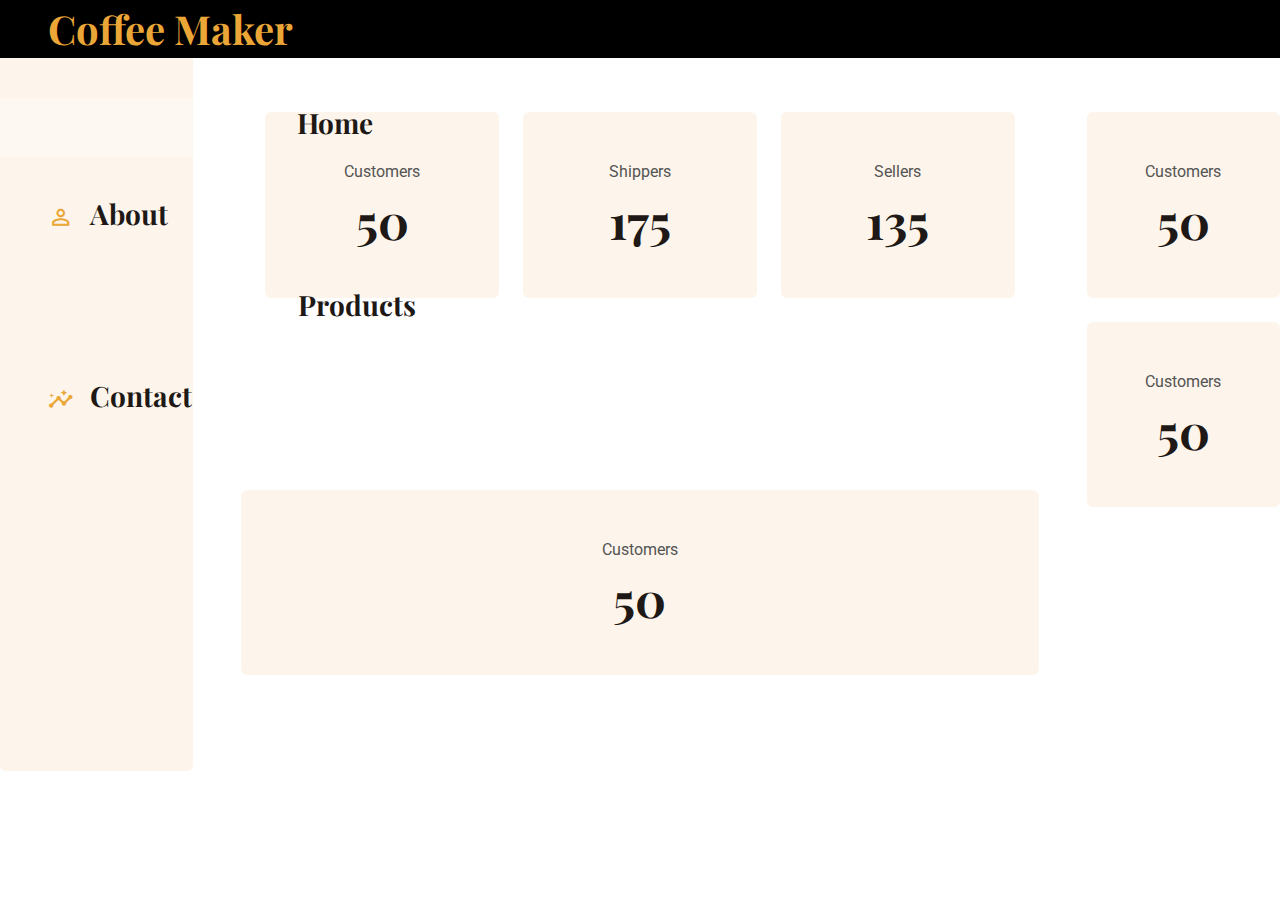
==== Admin.html @ 3b458cee "Authen" ====
<!DOCTYPE html>
<html lang="en">

<head>
    <meta charset="UTF-8">
    <meta http-equiv="X-UA-Compatible" content="IE=edge">
    <meta name="viewport" content="width=device-width, initial-scale=1.0">
    <title>Admin</title>
    <link href="img/favicon.ico" rel="icon">

    <!-- Google Web Fonts -->
    <link rel="preconnect" href="https://fonts.googleapis.com">
    <link rel="preconnect" href="https://fonts.gstatic.com" crossorigin>
    <link
        href="https://fonts.googleapis.com/css2?family=Roboto:wght@400;500&family=Playfair+Display:wght@600;700&display=swap"
        rel="stylesheet">

    <!-- Icon Font Stylesheet -->
    <link href="https://cdnjs.cloudflare.com/ajax/libs/font-awesome/5.10.0/css/all.min.css" rel="stylesheet">
    <link href="https://cdn.jsdelivr.net/npm/bootstrap-icons@1.4.1/font/bootstrap-icons.css" rel="stylesheet">

    <!-- Libraries Stylesheet -->
    <link href="lib/animate/animate.min.css" rel="stylesheet">
    <link href="lib/owlcarousel/assets/owl.carousel.min.css" rel="stylesheet">

    <!-- Customized Bootstrap Stylesheet -->
    <link href="css/bootstrap.min.css" rel="stylesheet">

    <!-- Template Stylesheet -->
    <link href="admin.css" rel="stylesheet">
    <link href="css/home.css" rel="stylesheet">
    <link rel="stylesheet" href="https://fonts.googleapis.com/icon?family=Material+Icons+Sharp" />



</head>

<body>

    <nav class="navbar navbar-expand-lg navbar-dark fixed-top py-lg-0 px-lg-5 wow fadeIn" data-wow-delay="0.1s">
        <a href="index.html" class="navbar-brand ms-4 ms-lg-0">
            <h1 class="text-primary m-0">Coffee Maker</h1>
        </a>
    </nav>


    <div class=" py-3 row">
        <div class="col-lg-2">

            <div class="fact-item bg-light rounded text-center h-100 slidebar">

                
                <a href="index.html" class="nav-item nav-link active">
                    <span class="material-icons-sharp">grid_view</span>
                    <h3>Home</h3>
                </a>
                <a href="about.html" class="nav-item nav-link">
                    <span class="material-icons-sharp">person_outline</span>
                    <h3>About</h3>
                </a>
                <a href="product.html" class="nav-item nav-link">
                    <span class="material-icons-sharp">inventory</span>
                    <h3>Products</h3>
                </a>
                <a href="contact.html" class="nav-item nav-link">
                    <span class="material-icons-sharp">insights</span>
                    <h3>Contact</h3>
                </a>
                

            </div>


        </div>
        <div class="col-lg-8">
            <div class="container-xxl py-6">
                <div class="container">
                    <div class="row g-4">
                        <div class="col-lg-4 col-md-6 wow fadeIn" data-wow-delay="0.1s">
                            <div class="fact-item bg-light rounded text-center h-100 p-5">

                                <p class="mb-2">Customers</p>
                                <h1 class="display-5 mb-0" data-toggle="counter-up">50</h1>
                            </div>
                        </div>
                        <div class="col-lg-4 col-md-6 wow fadeIn" data-wow-delay="0.3s">
                            <div class="fact-item bg-light rounded text-center h-100 p-5">

                                <p class="mb-2">Shippers</p>
                                <h1 class="display-5 mb-0" data-toggle="counter-up">175</h1>
                            </div>
                        </div>
                        <div class="col-lg-4 col-md-6 wow fadeIn" data-wow-delay="0.5s">
                            <div class="fact-item bg-light rounded text-center h-100 p-5">

                                <p class="mb-2">Sellers</p>
                                <h1 class="display-5 mb-0" data-toggle="counter-up">135</h1>
                            </div>
                        </div>

                    </div>

                </div>
            </div>

            <div class="container-xxl py-6">
                <div class="col-lg-12 ">
                    <div class="fact-item bg-light rounded text-center h-100 p-5">

                        <p class="mb-2">Customers</p>
                        <h1 class="display-5 mb-0" data-toggle="counter-up">50</h1>
                    </div>
                </div>

            </div>
        </div>
        <div class="col-lg-2 py-6">
            <div>
                <div class="fact-item bg-light rounded text-center h-100 p-5">

                    <p class="mb-2">Customers</p>
                    <h1 class="display-5 mb-0" data-toggle="counter-up">50</h1>
                </div>
            </div>
            <br>
            <div>
                <div class="fact-item bg-light rounded text-center h-100 p-5">

                    <p class="mb-2">Customers</p>
                    <h1 class="display-5 mb-0" data-toggle="counter-up">50</h1>
                </div>
            </div>
        </div>

    </div>


</body>

</html>
---- admin.css ----
/********** Template CSS **********/
:root {
    --primary: #eaa636;
    --secondary: #545454;
    --light: #fdf5eb;
    --dark: #1e1916;
  }
  
  h4,
  h5,
  h6,
  .h4,
  .h5,
  .h6 {
    font-weight: 600 !important;
  }
  
  .py-6 {
    padding-top: 6rem;
    padding-bottom: 6rem;
  }
  
  .my-6 {
    margin-top: 6rem;
    margin-bottom: 6rem;
  }
  
  .m-8{
    margin: 8px;
  }
  
  .back-to-top {
    position: fixed;
    display: none;
    right: 30px;
    bottom: 30px;
    z-index: 99;
  }
  
  /*** Spinner ***/
  #spinner {
    opacity: 0;
    visibility: hidden;
    transition: opacity 0.5s ease-out, visibility 0s linear 0.5s;
    z-index: 99999;
  }
  
  #spinner.show {
    transition: opacity 0.5s ease-out, visibility 0s linear 0s;
    visibility: visible;
    opacity: 1;
  }
  
  /*** Button ***/
  .btn {
    font-weight: 500;
    transition: 0.5s;
  }
  
  .btn.btn-primary {
    color: #ffffff;
  }
  
  .btn-square {
    width: 38px;
    height: 38px;
  }
  
  .btn-sm-square {
    width: 32px;
    height: 32px;
  }
  
  .btn-lg-square {
    width: 48px;
    height: 48px;
  }
  
  .btn-square,
  .btn-sm-square,
  .btn-lg-square {
    padding: 0;
    display: flex;
    align-items: center;
    justify-content: center;
    font-weight: normal;
  }
  
  /*** Navbar ***/
  .navbar .dropdown-toggle::after {
    border: none;
    content: "\f107";
    font-family: "Font Awesome 5 Free";
    font-weight: 900;
    vertical-align: middle;
    margin-left: 8px;
  }
  
  .navbar .navbar-nav .nav-link {
    padding: 35px 15px;
    color: var(--light);
    outline: none;
  }
  
  .navbar .navbar-nav .nav-link:hover,
  .navbar .navbar-nav .nav-link.active {
    color: var(--primary);
  }
  
  .navbar.fixed-top {
    transition: 0.5s;
  }
  
  @media (max-width: 991.98px) {
    .navbar .navbar-nav {
      margin-top: 10px;
      border-top: 1px solid rgba(255, 255, 255, 0.3);
      background: var(--dark);
    }
  
    .navbar .navbar-nav .nav-link {
      padding: 10px 0;
    }
  }
  
  @media (min-width: 992px) {
    .navbar .nav-item .dropdown-menu {
      display: block;
      visibility: hidden;
      top: 100%;
      transform: rotateX(-75deg);
      transform-origin: 0% 0%;
      transition: 0.5s;
      opacity: 0;
    }
  
    .navbar .nav-item:hover .dropdown-menu {
      transform: rotateX(0deg);
      visibility: visible;
      transition: 0.5s;
      opacity: 1;
    }
  }
  
  /*** Header ***/
  .header-carousel .owl-carousel-inner {
    position: absolute;
    width: 100%;
    height: 100%;
    top: 0;
    left: 0;
    display: flex;
    align-items: center;
    background: rgba(0, 0, 0, 0.5);
  }
  
  @media (max-width: 768px) {
    .header-carousel .owl-carousel-item {
      position: relative;
      min-height: 600px;
    }
  
    .header-carousel .owl-carousel-item img {
      position: absolute;
      width: 100%;
      height: 100%;
      object-fit: cover;
    }
  
    .header-carousel .owl-carousel-item p {
      font-size: 16px !important;
    }
  }
  
  .header-carousel .owl-nav {
    position: relative;
    width: 80px;
    height: 80px;
    margin: -40px auto 0 auto;
    display: flex;
    justify-content: center;
    align-items: center;
  }
  
  .header-carousel .owl-nav::before {
    position: absolute;
    content: "";
    width: 100%;
    height: 100%;
    top: 0;
    left: 0;
    background: #ffffff;
    transform: rotate(45deg);
  }
  
  .header-carousel .owl-nav .owl-prev,
  .header-carousel .owl-nav .owl-next {
    position: relative;
    font-size: 40px;
    color: var(--primary);
    transition: 0.5s;
    z-index: 1;
  }
  
  .header-carousel .owl-nav .owl-prev:hover,
  .header-carousel .owl-nav .owl-next:hover {
    color: var(--dark);
  }
  
  .page-header {
    margin-bottom: 6rem;
    background: linear-gradient(rgba(0, 0, 0, 0.5), rgba(0, 0, 0, 0.5)),
      url(../img/carousel-1.jpg) center center no-repeat;
    background-size: cover;
  }
  
  .breadcrumb-item + .breadcrumb-item::before {
    color: var(--light);
  }
  
  /*** Facts ***/
  .fact-item {
    transition: 0.5s;
  }
  

  
  /*** About ***/
  .img-twice::before {
    position: absolute;
    content: "";
    width: 60%;
    height: 80%;
    top: 10%;
    left: 20%;
    background: var(--primary);
    border: 25px solid var(--light);
    border-radius: 6px;
    z-index: -1;
  }
  
  /*** Product ***/
  .product-item {
    transition: 0.5s;
  }
  
  .product-item:hover {
    background: var(--primary) !important;
  }
  
  .product-item:hover * {
    color: var(--light);
  }
  
  .product-item:hover .border-primary {
    border-color: var(--light) !important;
  }
  
  .product-item .product-overlay {
    position: absolute;
    width: 100%;
    height: 0;
    top: 0;
    left: 0;
    display: flex;
    align-items: center;
    justify-content: center;
    background: rgba(0, 0, 0, 0.5);
    overflow: hidden;
    opacity: 0;
    transition: 0.5s;
  }
  
  .product-item:hover .product-overlay {
    height: 100%;
    opacity: 1;
  }
  
  /*** Team ***/
  .team-item .team-text {
    position: relative;
    height: 100px;
    overflow: hidden;
  }
  
  .team-item .team-title {
    position: absolute;
    width: 100%;
    height: 100%;
    top: 0;
    left: 0;
    display: flex;
    flex-direction: column;
    align-items: center;
    justify-content: center;
    background: var(--light);
    transition: 0.5s;
  }
  
  .team-item:hover .team-title {
    top: -100px;
  }
  
  .team-item .team-social {
    position: absolute;
    width: 100%;
    height: 100%;
    top: 100px;
    left: 0;
    display: flex;
    align-items: center;
    justify-content: center;
    background: var(--primary);
    transition: 0.5s;
  }
  
  .team-item .team-social .btn {
    margin: 0 3px;
  }
  
  .team-item:hover .team-social {
    top: 0;
  }
  
  /*** Testimonial ***/
  .testimonial-carousel .owl-item .testimonial-item img {
    width: 60px;
    height: 60px;
  }
  
  .testimonial-carousel .owl-item .testimonial-item,
  .testimonial-carousel .owl-item .testimonial-item * {
    transition: 0.5s;
  }
  
  .testimonial-carousel .owl-item.center .testimonial-item {
    background: var(--primary) !important;
  }
  
  .testimonial-carousel .owl-item.center .testimonial-item * {
    color: #ffffff !important;
  }
  
  .testimonial-carousel .owl-nav {
    margin-top: 30px;
    display: flex;
    justify-content: center;
  }
  
  .testimonial-carousel .owl-nav .owl-prev,
  .testimonial-carousel .owl-nav .owl-next {
    margin: 0 12px;
    width: 50px;
    height: 50px;
    display: flex;
    align-items: center;
    justify-content: center;
    border-radius: 50px;
    font-size: 22px;
    color: var(--light);
    background: var(--primary);
    transition: 0.5s;
  }
  
  .testimonial-carousel .owl-nav .owl-prev:hover,
  .testimonial-carousel .owl-nav .owl-next:hover {
    color: var(--primary);
    background: var(--dark);
  }
  
  /*** Footer ***/
  .footer .btn.btn-link {
    display: block;
    margin-bottom: 5px;
    padding: 0;
    text-align: left;
    color: var(--light);
    font-weight: normal;
    text-transform: capitalize;
    transition: 0.3s;
  }
  
  .footer .btn.btn-link::before {
    position: relative;
    content: "\f105";
    font-family: "Font Awesome 5 Free";
    font-weight: 900;
    color: var(--light);
    margin-right: 10px;
  }
  
  .footer .btn.btn-link:hover {
    color: var(--primary);
    letter-spacing: 1px;
    box-shadow: none;
  }
  
  .copyright {
    background: #111111;
  }
  
  .copyright a {
    color: var(--primary);
  }
  
  .copyright a:hover {
    color: var(--light);
  }
  nav.navbar.navbar-expand-lg.navbar-dark.fixed-top.py-lg-0.px-lg-5.wow.fadeIn {
    background: black;
  }
.slidebar a{
    display: flex;
    height: 3.7rem;
    position: relative;
    align-items: center;
    transition: all 300ms ease;
    margin: 2rem;
    gap: 1rem;
}  
.slidebar a span{
    font-size: 1.6rem;
    transition: all 300ms ease;
}
.slidebar{
padding-top: 50px;
}
.slidebar a.active{
    background:rgba(255, 255, 255, 0.3);
    color: aquamarine;
    margin-left: 0;
    width: 100%;

}
.slidebar a.active::before{
    content: "";
    width: 6px;
    height: 100%;
    background: black;

}
.slidebar a.active span{
    color: #eaa636;
    margin-left: 15px;
}
.slidebar a:hover{
    color: black;

}
.slidebar a:hover span{
    margin-left: 1rem;
}
---- css/home.css ----
:root {
    --primary: #eaa636;
    --secondary: #545454;
    --light: #fdf5eb;
    --dark: #1e1916;
  }  

.dropitems{
    display: none;
    position: absolute;
    background-color: var(--dark);
    list-style: none;
    border-radius: 20px;
    text-align: left;
    padding: 20px;
    padding-right: 0px;
    min-width: 150px;
}
.dropitems a{
    color: var(--light);
}
.dropitems a:hover{
    color: var(--primary);
}
.dropmenu:hover .dropitems{
    display: block;
}
.nav-link{
    padding-bottom: 10px !important;
}
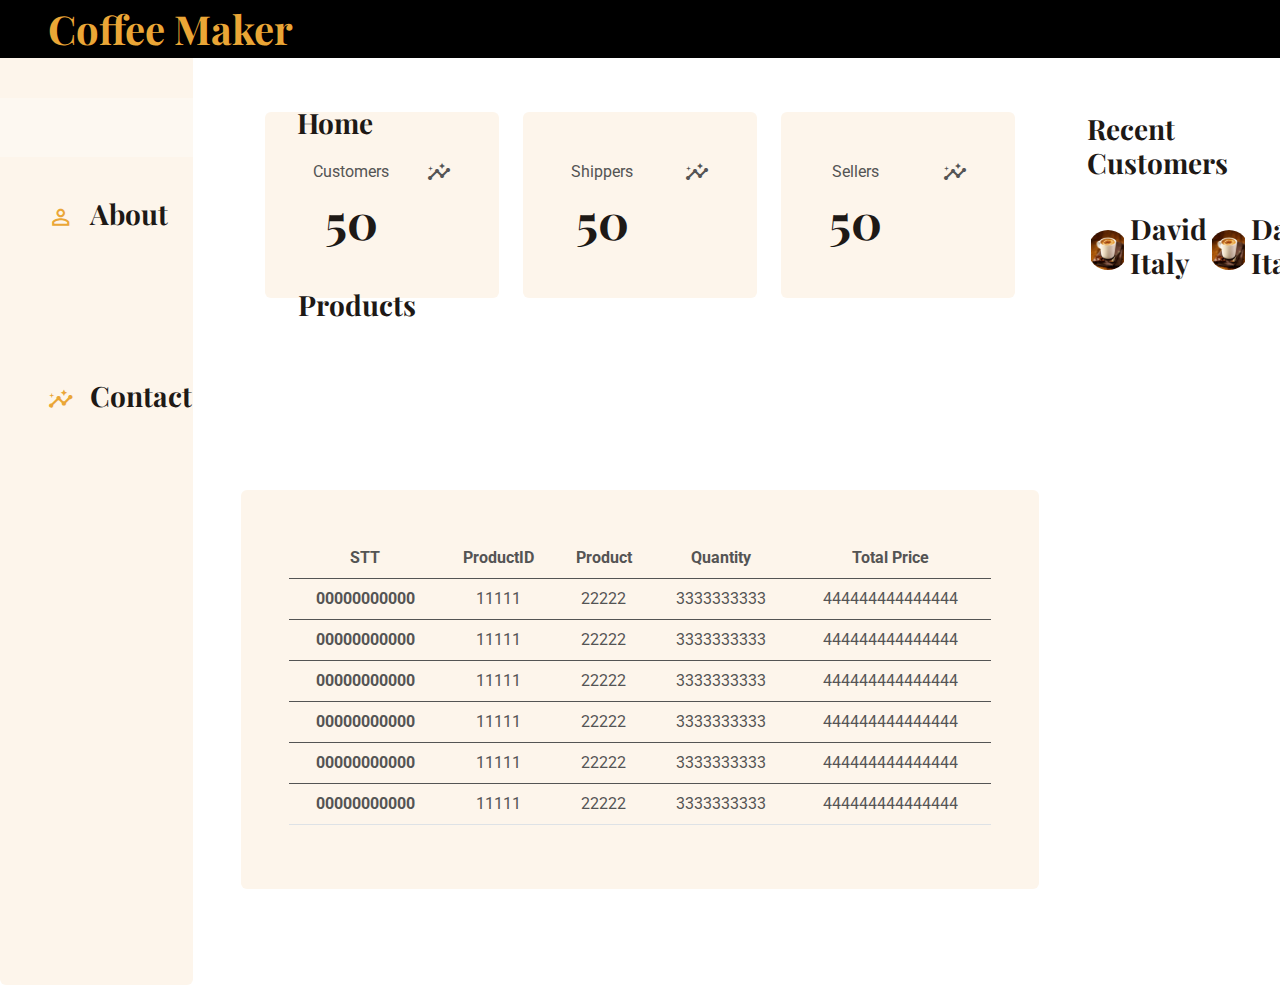
==== commit d73662e8: "NEW" ====
--- a/Admin.html
+++ b/Admin.html
@@ -49,7 +49,7 @@
 
             <div class="fact-item bg-light rounded text-center h-100 slidebar">
 
-                
+
                 <a href="index.html" class="nav-item nav-link active">
                     <span class="material-icons-sharp">grid_view</span>
                     <h3>Home</h3>
@@ -66,7 +66,7 @@
                     <span class="material-icons-sharp">insights</span>
                     <h3>Contact</h3>
                 </a>
-                
+
 
             </div>
 
@@ -77,24 +77,40 @@
                 <div class="container">
                     <div class="row g-4">
                         <div class="col-lg-4 col-md-6 wow fadeIn" data-wow-delay="0.1s">
-                            <div class="fact-item bg-light rounded text-center h-100 p-5">
-
-                                <p class="mb-2">Customers</p>
-                                <h1 class="display-5 mb-0" data-toggle="counter-up">50</h1>
+                            <div
+                                class="fact-item bg-light rounded text-center h-100 p-5 d-flex justify-content-lg-between">
+                                <div>
+                                    <p class="mb-2">Customers</p>
+                                    <h1 class="display-5 mb-0" data-toggle="counter-up">50</h1>
+                                </div>
+                                <div>
+                                    <span class="material-icons-sharp">insights</span>
+                                </div>
+
                             </div>
                         </div>
                         <div class="col-lg-4 col-md-6 wow fadeIn" data-wow-delay="0.3s">
-                            <div class="fact-item bg-light rounded text-center h-100 p-5">
-
-                                <p class="mb-2">Shippers</p>
-                                <h1 class="display-5 mb-0" data-toggle="counter-up">175</h1>
+                            <div
+                                class="fact-item bg-light rounded text-center h-100 p-5 d-flex justify-content-lg-between">
+                                <div>
+                                    <p class="mb-2">Shippers</p>
+                                    <h1 class="display-5 mb-0" data-toggle="counter-up">50</h1>
+                                </div>
+                                <div>
+                                    <span class="material-icons-sharp">insights</span>
+                                </div>
                             </div>
                         </div>
                         <div class="col-lg-4 col-md-6 wow fadeIn" data-wow-delay="0.5s">
-                            <div class="fact-item bg-light rounded text-center h-100 p-5">
-
-                                <p class="mb-2">Sellers</p>
-                                <h1 class="display-5 mb-0" data-toggle="counter-up">135</h1>
+                            <div
+                                class="fact-item bg-light rounded text-center h-100 p-5 d-flex justify-content-lg-between">
+                                <div>
+                                    <p class="mb-2">Sellers</p>
+                                    <h1 class="display-5 mb-0" data-toggle="counter-up">50</h1>
+                                </div>
+                                <div>
+                                    <span class="material-icons-sharp">insights</span>
+                                </div>
                             </div>
                         </div>
 
@@ -106,29 +122,124 @@
             <div class="container-xxl py-6">
                 <div class="col-lg-12 ">
                     <div class="fact-item bg-light rounded text-center h-100 p-5">
-
-                        <p class="mb-2">Customers</p>
-                        <h1 class="display-5 mb-0" data-toggle="counter-up">50</h1>
+                        <table class="table">
+                            <thead>
+                                <tr>
+                                    <th scope="col">STT</th>
+                                    <th scope="col">ProductID</th>
+                                    <th scope="col">Product</th>
+                                    <th scope="col">Quantity</th>
+                                    <th scope="col">Total Price</th>
+                                </tr>
+                            </thead>
+                            <tbody>
+
+                                <tr>
+
+                                    <th scope="row">00000000000</th>
+                                    <td>11111</td>
+                                    <td>22222</td>
+                                    <td>3333333333</td>
+                                    <td>444444444444444</td>
+                                </tr>
+
+                            </tbody>
+
+                            <tbody>
+
+                                <tr>
+
+                                    <th scope="row">00000000000</th>
+                                    <td>11111</td>
+                                    <td>22222</td>
+                                    <td>3333333333</td>
+                                    <td>444444444444444</td>
+                                </tr>
+
+                            </tbody>
+
+                            <tbody>
+
+                                <tr>
+
+                                    <th scope="row">00000000000</th>
+                                    <td>11111</td>
+                                    <td>22222</td>
+                                    <td>3333333333</td>
+                                    <td>444444444444444</td>
+                                </tr>
+
+                            </tbody>
+
+                            <tbody>
+
+                                <tr>
+
+                                    <th scope="row">00000000000</th>
+                                    <td>11111</td>
+                                    <td>22222</td>
+                                    <td>3333333333</td>
+                                    <td>444444444444444</td>
+                                </tr>
+
+                            </tbody>
+
+                            <tbody>
+
+                                <tr>
+
+                                    <th scope="row">00000000000</th>
+                                    <td>11111</td>
+                                    <td>22222</td>
+                                    <td>3333333333</td>
+                                    <td>444444444444444</td>
+                                </tr>
+
+                            </tbody>
+
+                            <tbody>
+
+                                <tr>
+
+                                    <th scope="row">00000000000</th>
+                                    <td>11111</td>
+                                    <td>22222</td>
+                                    <td>3333333333</td>
+                                    <td>444444444444444</td>
+                                </tr>
+
+                            </tbody>
+                        </table>
                     </div>
                 </div>
 
             </div>
         </div>
         <div class="col-lg-2 py-6">
-            <div>
-                <div class="fact-item bg-light rounded text-center h-100 p-5">
-
-                    <p class="mb-2">Customers</p>
-                    <h1 class="display-5 mb-0" data-toggle="counter-up">50</h1>
+            <div class="recentCustomers">
+                <div class="cardHeader">
+                    <h3>Recent Customers</h3>
                 </div>
-            </div>
-            <br>
-            <div>
-                <div class="fact-item bg-light rounded text-center h-100 p-5">
-
-                    <p class="mb-2">Customers</p>
-                    <h1 class="display-5 mb-0" data-toggle="counter-up">50</h1>
-                </div>
+                <table>
+                    <tbody>
+                        <tr>
+                            <td width="60px"><div class="imgbx"><img src="img\anh-ly-ca-phe-dep-2.jpg" alt=""></div></td><br>
+                            <td><h3>David <br><span>Italy</span></h3></td>
+                            <td width="60px"><div class="imgbx"><img src="img\anh-ly-ca-phe-dep-2.jpg" alt=""></div></td>
+                            <td><h3>David <br><span>Italy</span></h3></td>
+                            <td width="60px"><div class="imgbx"><img src="img\anh-ly-ca-phe-dep-2.jpg" alt=""></div></td>
+                            <td><h3>David <br><span>Italy</span></h3></td>
+                            <td width="60px"><div class="imgbx"><img src="img\anh-ly-ca-phe-dep-2.jpg" alt=""></div></td>
+                            <td><h3>David <br><span>Italy</span></h3></td>
+                            <td width="60px"><div class="imgbx"><img src="img\anh-ly-ca-phe-dep-2.jpg" alt=""></div></td>
+                            <td><h3>David <br><span>Italy</span></h3></td>
+                            <td width="60px"><div class="imgbx"><img src="img\anh-ly-ca-phe-dep-2.jpg" alt=""></div></td>
+                            <td><h3>David <br><span>Italy</span></h3></td>
+                            <td width="60px"><div class="imgbx"><img src="img\anh-ly-ca-phe-dep-2.jpg" alt=""></div></td>
+                            <td><h3>David <br><span>Italy</span></h3></td>
+                        </tr>
+                    </tbody>
+                </table>
             </div>
         </div>
 
--- a/admin.css
+++ b/admin.css
@@ -450,3 +450,18 @@
 .slidebar a:hover span{
     margin-left: 1rem;
 }
+.recentCustomers .imgbx{
+  position: relative;
+  width: 40px;
+  height: 40px;
+  border-radius: 50%;
+  overflow: hidden;
+}
+.recentCustomers .imgbx img{
+  position: absolute;
+  top: 0;
+  left: 0;
+  width: 100%;
+  height: 100%;
+  object-fit: contain;
+}